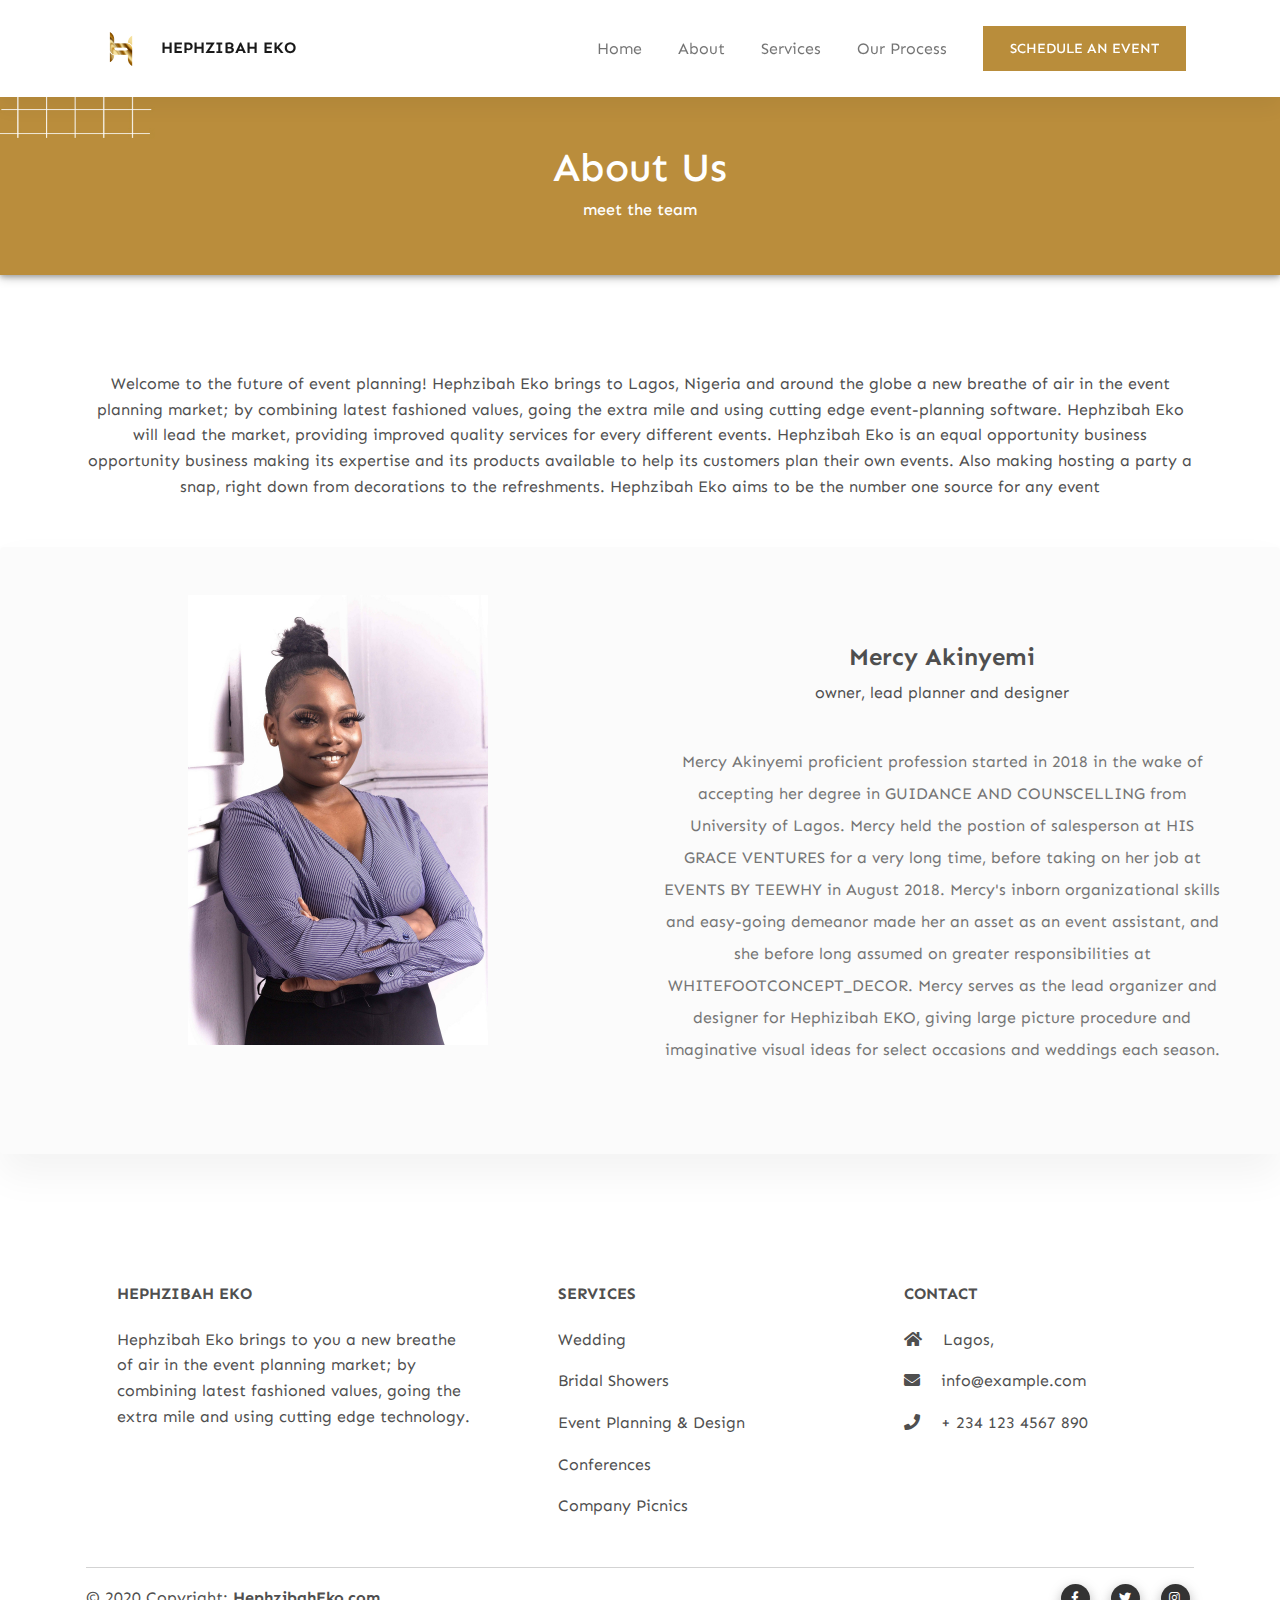
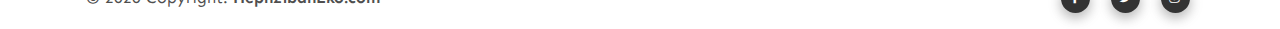
==== about.html @ 24a1e319 "initial commit" ====
<!DOCTYPE html>
<html lang="en">
<head>
    <meta charset="UTF-8" />
    <meta name="viewport" content="width=device-width, initial-scale=1, shrink-to-fit=no" />
    <meta http-equiv="x-ua-compatible" content="ie=edge" />
    <title>About Us | Hephzibah Eko</title>
    <!-- MDB icon -->
    <link rel="icon" href="images/hlogo.png" type="image/x-icon" />
    <!-- Font Awesome -->
    <link rel="stylesheet" href="https://use.fontawesome.com/releases/v5.11.2/css/all.css" />
    <!-- Google Fonts Roboto -->
    <link rel="stylesheet" href="https://fonts.googleapis.com/css2?family=Roboto:wght@300;400;500;700&display=swap">
    <!-- MDB -->
    <link rel="stylesheet" href="css/mdb.min.css">
    <!-- Custom styles -->
    <link rel="stylesheet" type="text/css" href="css/style.css"/>
    
</head>
<body>

	<header>

  		<!-- Navbar -->
  		<nav class="navbar navbar-expand-lg navbar-light bg-white fixed-top">
    		<div class="container">
      			<!-- Navbar brand -->
      			<a class="navbar-brand" href="index.html">
      				<img src="images/hlogo.png" width="70">
        			<strong><img src="" class="" width="">Hephzibah Eko</strong>
        			<!-- <strong>Hephzibah Events</strong> -->
      			</a>
      			
      			<button class="navbar-toggler" type="button" data-toggle="collapse" data-target="#navbarExample01" aria-controls="navbarExample01" aria-expanded="false" aria-label="Toggle navigation">
        			<span class="navbar-toggler-icon"></span>
      			</button>
      			
      			<div class="collapse navbar-collapse" id="navbarExample01">
		            <ul class="navbar-nav ml-auto mb-2 mb-lg-0">
		              	<li class="nav-item active">
		                	<a class="nav-link" aria-current="page" href="index.html">Home</a>
		              	</li>
		              	
		              	<li class="nav-item">
		                	<a class="nav-link" href="about.html">About</a>
		              	</li>
		              	
		              	<li class="nav-item">
		                	<a class="nav-link" href="services.html">Services</a>
		              	</li>

		              	<li class="nav-item">
		                	<a class="nav-link" href="">Our Process</a>
		              	</li>
		            </ul>

		            <ul class="navbar-nav nav-flex-icons">

		              	<li class="nav-item">
		              		<a class="btn btn-dark btn-lg sch m-2" href="book.html" role="button"rel="nofollow" style="box-shadow: none; background-color: rgb(185,141,59);">Schedule an event</a>
		              	</li>

		            </ul>
      			
      			</div>
    		</div>
  		</nav>

  		
  		<!-- Background image -->
  		<div id="bg-intro" class="p-5 bg-image text-center text-white shadow-1-strong" style="background-image: url('images/bg.jpg'); background-repeat: no-repeat; background-size: cover;">

  			<h1 class="mt-5 pt-5">About Us</h1>
  			<h6>meet the team</h6>

  		</div>

	</header>

	
	<main>

        <section>
        	<div class="container my-5">
	          	<p class="text-center pt-5">
	          		Welcome to the future of event planning! Hephzibah Eko brings to Lagos, Nigeria and around the globe a new breathe of air in the event planning market; by combining latest fashioned values, going the extra mile and using cutting edge event-planning software. Hephzibah Eko will lead the market, providing improved quality services for every different events. Hephzibah Eko is an equal opportunity business opportunity business making its expertise and its products available to help its customers plan their own events. Also making hosting a party a snap, right down from decorations to the refreshments. Hephzibah Eko aims to be the number one source for any event
	          	</p>
	        </div>

          	<div class="p-5 text-center bg-light shadow-5 rounded my-5">
            	<div class="row">
            		<div class="col-md-6 gx-5 mb-4">
            			<img src="images/JIA-8.jpg" width="300">
	              		<!-- <div class="bg-image hover-overlay shadow-2-strong" style="height: 400px; ">
	                		<a>
	                  			<div class="mask" style="background-color: rgba(251, 251, 251, 0.15);"></div>
	                		</a>
	              		</div> -->
	            	</div>

		            <div class="col-md-6 gx-5 mb-4">
		              	<h4 class="pt-5"><strong>Mercy Akinyemi</strong></h4>
		              	<p>owner, lead planner and designer</p>
		              	<p class="text-muted pt-4" style="line-height: 2">
		                	Mercy Akinyemi proficient profession started in 2018 in the wake of accepting her degree in GUIDANCE AND COUNSCELLING from University of Lagos. Mercy held the postion of  salesperson at HIS GRACE VENTURES for a very long time, before taking on her job at EVENTS BY TEEWHY in August 2018. Mercy's inborn organizational skills and easy-going demeanor made her an asset as an event assistant, and she before long assumed on greater responsibilities at WHITEFOOTCONCEPT_DECOR. Mercy serves as the lead organizer and designer  for Hephizibah EKO, giving large picture procedure and imaginative visual ideas for select occasions and weddings each season.
		              	</p>
		            </div>
	          	</div>

          	</div>

	    </section>

  	</main>


  	<div class="back-to-top">
		<a onclick="topFunction()" id="myBtn" title="Go to top">
			<i class="fas fa-long-arrow-alt-up"></i>
		</a>
	</div>

  	<footer class="page-footer font-small mdb-color pt-5">

  		<div class="container text-md-left">

		    <div class="row text-md-left mt-3 pb-3">

		      	<div class="col-md-4 col-lg-4 col-xl-4 mx-auto mt-3">
		        	<h6 class="text-uppercase mb-4 font-weight-bold">Hephzibah Eko</h6>
		        	<p>Hephzibah Eko brings to you a new breathe of air in the event planning market; by combining latest fashioned values, going the extra mile and using cutting edge technology.</p>
		      	</div>

		      	<!-- <hr class="w-100 clearfix d-md-none"> -->

		      	<div class="col-md-4 col-lg-3 col-xl-3 mx-auto mt-3">
			        <h6 class="text-uppercase mb-4 font-weight-bold">Services</h6>
			        
			        <p><a href="#!" style="color: #4f4f4f;">Wedding</a></p>

			        <p><a href="#!" style="color: #4f4f4f;">Bridal Showers</a></p>

			        <p><a href="#!" style="color: #4f4f4f;">Event Planning & Design</a></p>

			        <p><a href="#!" style="color: #4f4f4f;">Conferences</a></p>

			        <p><a href="#!" style="color: #4f4f4f;">Company Picnics</a></p>
			        
		      	</div>

		      	<!-- <hr class="w-100 clearfix d-md-none"> -->

		      	<div class="col-md-4 col-lg-3 col-xl-3 mx-auto mt-3">
			        <h6 class="text-uppercase mb-4 font-weight-bold">Contact</h6>
			        
			        <p><i class="fas fa-home mr-3"></i> Lagos, <i class="nigeria flag"></i></p>
			        
			        <p><i class="fas fa-envelope mr-3"></i> info@example.com</p>
			        
			        <p><i class="fas fa-phone mr-3"></i> + 234 123 4567 890</p>
		      	
		      	</div>

		    </div>

    		<hr>

		    <div class="row d-flex align-items-center">

		      	<div class="col-md-7 col-lg-8">

		        	<p class="text-center text-md-left">© 2020 Copyright:
		          		<a href="https://mdbootstrap.com/">
		            		<strong style="color: #4f4f4f;"> HephzibahEko.com</strong>
		          		</a>
		        	</p>

		      	</div>

		      	<div class="col-md-5 col-lg-4 ml-lg-0">

			        <div class="text-center text-md-right">
			          	<ul class="list-unstyled list-inline">
			            	<li class="list-inline-item">
			              		<button class="btn-floating btn-sm  mx-1"  style="">
			                		<i class="fab fa-facebook-f"></i>
			              		</button>
			            	</li>
			            	
			            	<li class="list-inline-item">
			              		<button class="btn-floating btn-sm mx-1">
			                		<i class="fab fa-twitter"></i>
			              		</button>
			            	</li>
			            	
			            	<li class="list-inline-item">
			              		<button class="btn-floating btn-sm mx-1">
			                		<i class="fab fa-instagram"></i>
			              		</button>
			            	</li>
			          	</ul>
			        </div>

		      	</div>

		    </div>

		 </div>

	</footer>

    
    <script type="text/javascript" src="js/jquery-3.4.1.min.js"></script>
  	<!-- Bootstrap tooltips -->
  	<script type="text/javascript" src="js/popper.min.js"></script>
    <!-- MDB -->
  	<script type="text/javascript" src="js/mdb.min.js"></script>
  	<!-- Custom scripts -->
  	<script type="text/javascript" src="js/script.js"></script>

  	<script type="text/javascript">
    	// Animations initialization
    	new WOW().init();
  	</script>

</body>
</html>
---- css/style.css ----
@import url("https://fonts.googleapis.com/css?family=Roboto:300,400,500,700|Sarabun:400,500,600,700,800|Sen:400,700&display=swap");

body, html {
    font-family: "Sen",sans-serif;
}

.nav-item {
    margin-left: 20px;
}

.navbar-brand {
    font-size: 16px;
    text-transform: uppercase;
}

/* Default height for small devices */
#intro {
    height: 400px;
    /* Margin to fix overlapping fixed navbar */
    margin-top: 58px;
}

.welcome-section {
    margin-left: 50px;
}

.space::before {
    position: absolute;
    content: "";
    width: 50px;
    height: 2px;
    background: #fff;
    top: 0;
    left: 0px;
    top: 50%;
    transform: translateY(-50%);
    box-sizing: border-box;
}

.space {
    font-size: 18px;
    font-weight: normal;
    margin-bottom: 35px;
    text-transform: uppercase;
    color: #fff;
    display: inline-block;
    position: relative;
    padding-left: 80px;
    letter-spacing: 0.05em;
}

.sch {
    border-radius: 0px;
    margin: 0px;
}

.btn-floating {
    background-color: #333333;
    border: none;
    color: #fff;
    box-shadow: 0 5px 11px 0 rgba(0,0,0,0.18),0 4px 15px 0 rgba(0,0,0,0.15);
}

.page-footer {
    margin-top: 50px;
}

/* GO TO TOP */
#myBtn {
    display: none;
    position: fixed;
    bottom: 30px;
    right: 10px;
    z-index: 99;
    font-size: 18px;
    border: none;
    outline: none;
    color: #fff;
    cursor: pointer;
    background-color: rgb(185,141,59);
    padding: 10px 20px 10px 20px;
}

#myBtn:hover {
    background-color: #333333;
    color: #fff;
}


/* Height for devices larger than 576px */
@media (min-width: 576px) {
    #intro {
        height: 600px;
    }

}

/* Mobile screen */
@media only screen and (max-width:768px) {
    .nav-item {
        margin-left: 0px;
    }

    #intro {
        height: 500px;
    }

    .welcome-section {
        margin-left: 20px;
        padding-right: 40px;
    }

    .welcome-text {
        font-size: 40px;
    }

    .page-footer {
        margin-top: 50px;
    }

}
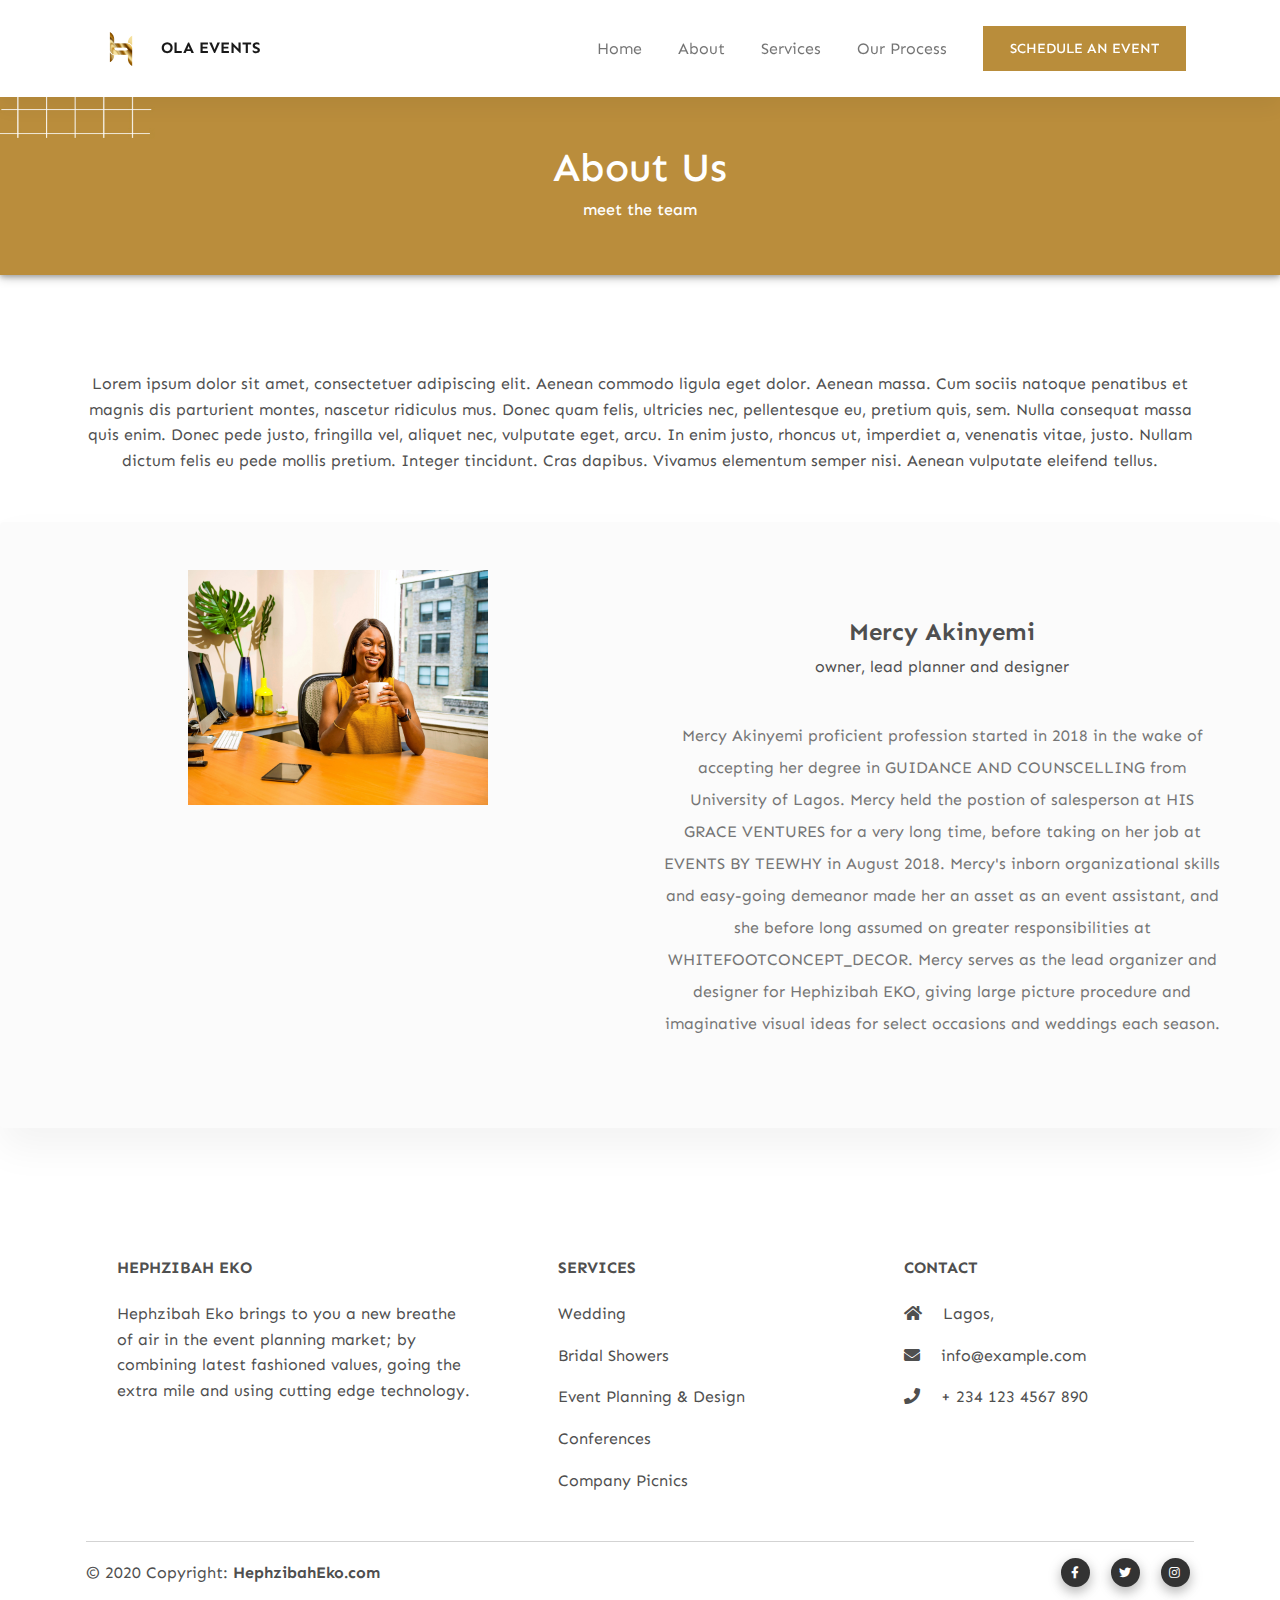
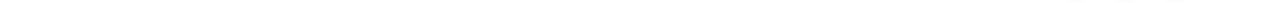
==== commit aa9ae140: "just" ====
--- a/about.html
+++ b/about.html
@@ -4,7 +4,7 @@
     <meta charset="UTF-8" />
     <meta name="viewport" content="width=device-width, initial-scale=1, shrink-to-fit=no" />
     <meta http-equiv="x-ua-compatible" content="ie=edge" />
-    <title>About Us | Hephzibah Eko</title>
+    <title>About Us | Ola Events</title>
     <!-- MDB icon -->
     <link rel="icon" href="images/hlogo.png" type="image/x-icon" />
     <!-- Font Awesome -->
@@ -27,7 +27,7 @@
       			<!-- Navbar brand -->
       			<a class="navbar-brand" href="index.html">
       				<img src="images/hlogo.png" width="70">
-        			<strong><img src="" class="" width="">Hephzibah Eko</strong>
+        			<strong><img src="" class="" width="">Ola Events</strong>
         			<!-- <strong>Hephzibah Events</strong> -->
       			</a>
       			
@@ -83,14 +83,14 @@
         <section>
         	<div class="container my-5">
 	          	<p class="text-center pt-5">
-	          		Welcome to the future of event planning! Hephzibah Eko brings to Lagos, Nigeria and around the globe a new breathe of air in the event planning market; by combining latest fashioned values, going the extra mile and using cutting edge event-planning software. Hephzibah Eko will lead the market, providing improved quality services for every different events. Hephzibah Eko is an equal opportunity business opportunity business making its expertise and its products available to help its customers plan their own events. Also making hosting a party a snap, right down from decorations to the refreshments. Hephzibah Eko aims to be the number one source for any event
+	          		Lorem ipsum dolor sit amet, consectetuer adipiscing elit. Aenean commodo ligula eget dolor. Aenean massa. Cum sociis natoque penatibus et magnis dis parturient montes, nascetur ridiculus mus. Donec quam felis, ultricies nec, pellentesque eu, pretium quis, sem. Nulla consequat massa quis enim. Donec pede justo, fringilla vel, aliquet nec, vulputate eget, arcu. In enim justo, rhoncus ut, imperdiet a, venenatis vitae, justo. Nullam dictum felis eu pede mollis pretium. Integer tincidunt. Cras dapibus. Vivamus elementum semper nisi. Aenean vulputate eleifend tellus. 
 	          	</p>
 	        </div>
 
           	<div class="p-5 text-center bg-light shadow-5 rounded my-5">
             	<div class="row">
             		<div class="col-md-6 gx-5 mb-4">
-            			<img src="images/JIA-8.jpg" width="300">
+            			<img src="images/woman.jpg" width="300">
 	              		<!-- <div class="bg-image hover-overlay shadow-2-strong" style="height: 400px; ">
 	                		<a>
 	                  			<div class="mask" style="background-color: rgba(251, 251, 251, 0.15);"></div>
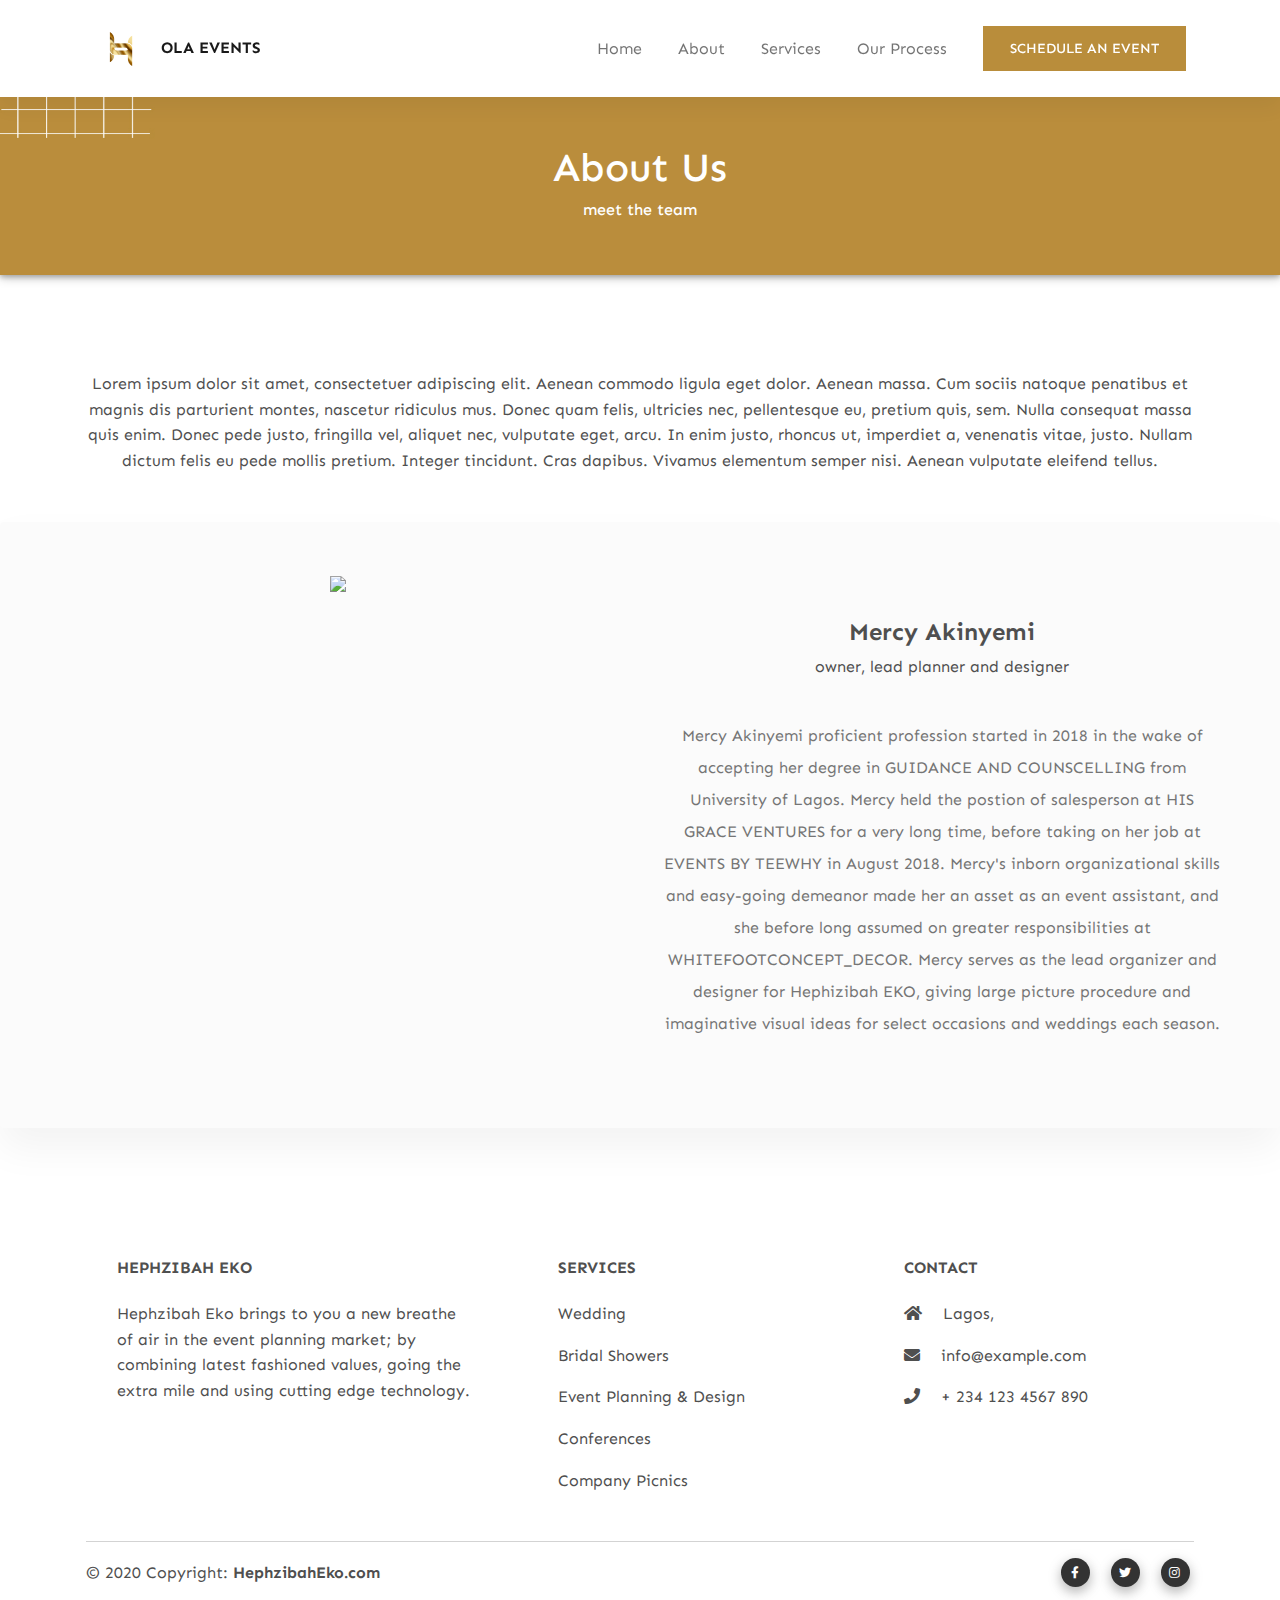
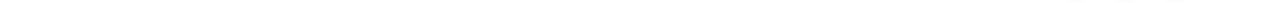
==== commit b766dbe8: "yes" ====
--- a/about.html
+++ b/about.html
@@ -90,7 +90,7 @@
           	<div class="p-5 text-center bg-light shadow-5 rounded my-5">
             	<div class="row">
             		<div class="col-md-6 gx-5 mb-4">
-            			<img src="images/woman.jpg" width="300">
+            			<img src="images/woman1.jpg" width="300">
 	              		<!-- <div class="bg-image hover-overlay shadow-2-strong" style="height: 400px; ">
 	                		<a>
 	                  			<div class="mask" style="background-color: rgba(251, 251, 251, 0.15);"></div>
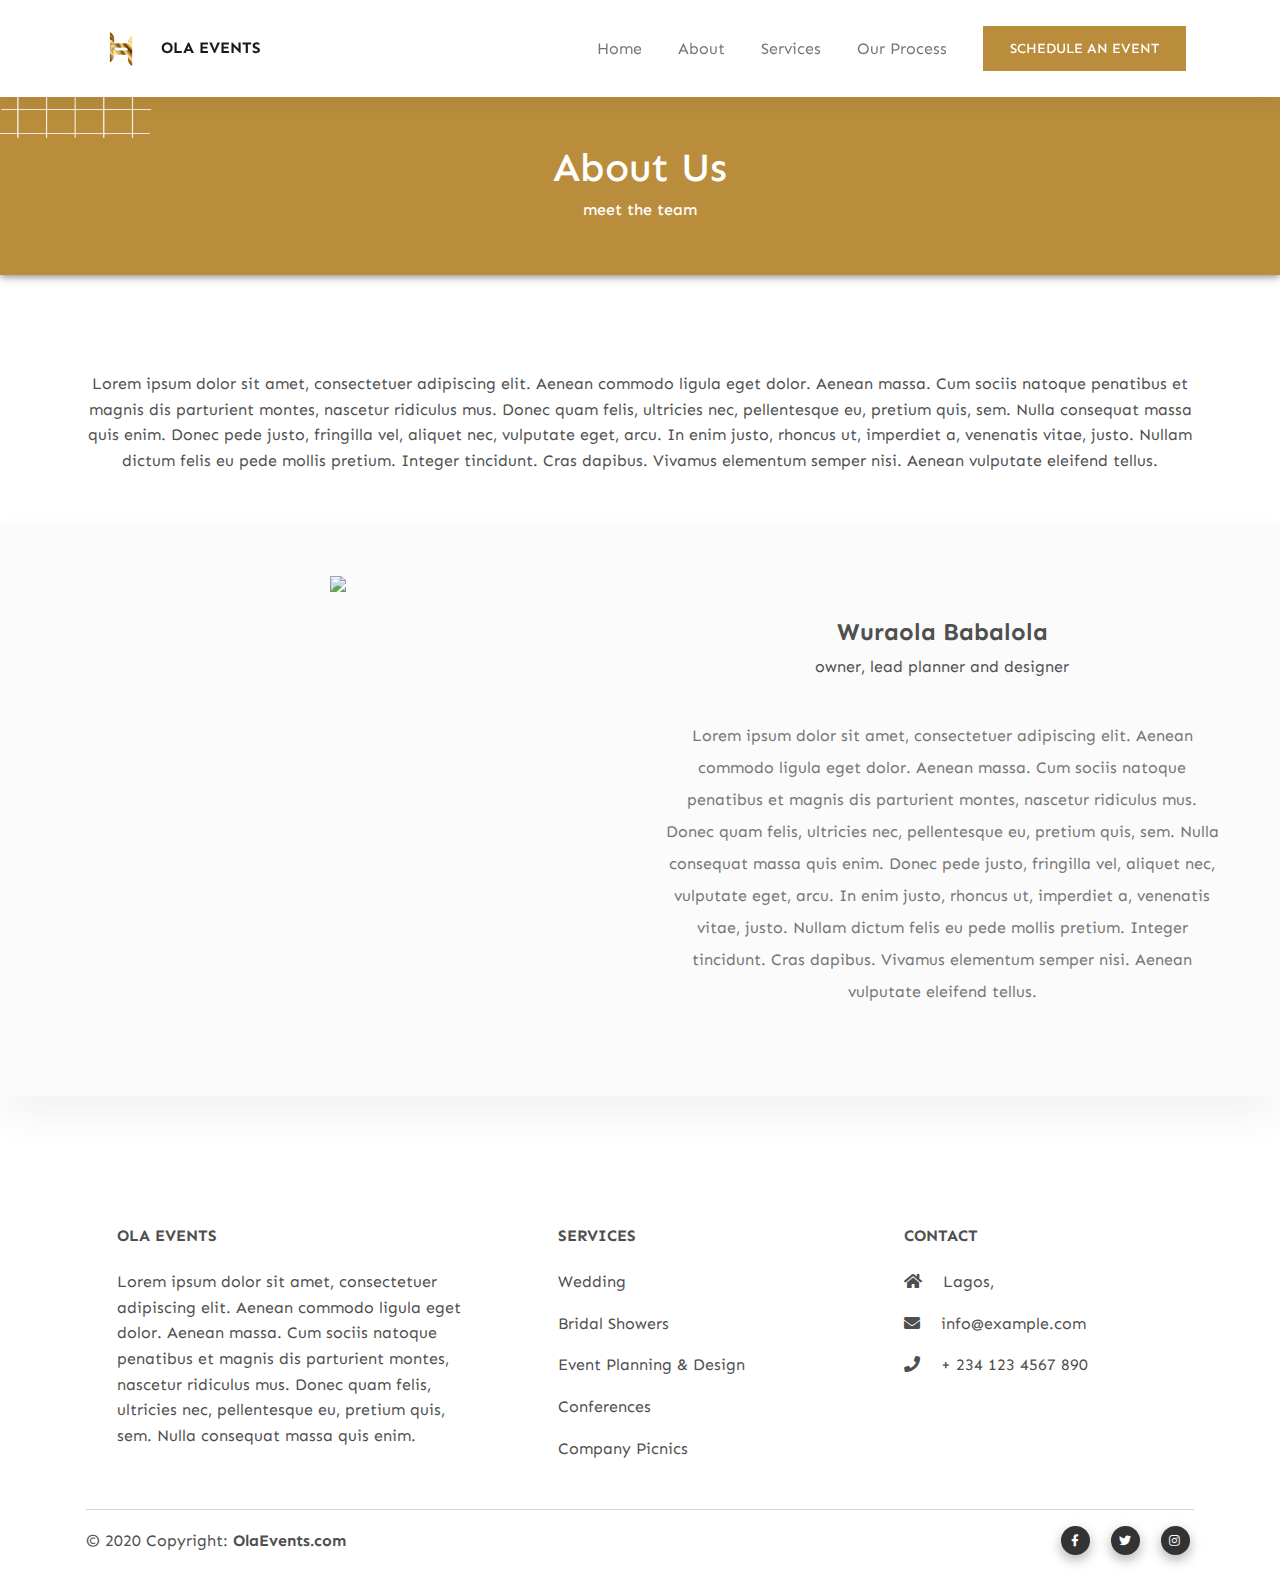
==== commit d68b19b5: "Update about.html" ====
--- a/about.html
+++ b/about.html
@@ -99,10 +99,10 @@
 	            	</div>
 
 		            <div class="col-md-6 gx-5 mb-4">
-		              	<h4 class="pt-5"><strong>Mercy Akinyemi</strong></h4>
+		              	<h4 class="pt-5"><strong>Wuraola Babalola</strong></h4>
 		              	<p>owner, lead planner and designer</p>
 		              	<p class="text-muted pt-4" style="line-height: 2">
-		                	Mercy Akinyemi proficient profession started in 2018 in the wake of accepting her degree in GUIDANCE AND COUNSCELLING from University of Lagos. Mercy held the postion of  salesperson at HIS GRACE VENTURES for a very long time, before taking on her job at EVENTS BY TEEWHY in August 2018. Mercy's inborn organizational skills and easy-going demeanor made her an asset as an event assistant, and she before long assumed on greater responsibilities at WHITEFOOTCONCEPT_DECOR. Mercy serves as the lead organizer and designer  for Hephizibah EKO, giving large picture procedure and imaginative visual ideas for select occasions and weddings each season.
+		                	Lorem ipsum dolor sit amet, consectetuer adipiscing elit. Aenean commodo ligula eget dolor. Aenean massa. Cum sociis natoque penatibus et magnis dis parturient montes, nascetur ridiculus mus. Donec quam felis, ultricies nec, pellentesque eu, pretium quis, sem. Nulla consequat massa quis enim. Donec pede justo, fringilla vel, aliquet nec, vulputate eget, arcu. In enim justo, rhoncus ut, imperdiet a, venenatis vitae, justo. Nullam dictum felis eu pede mollis pretium. Integer tincidunt. Cras dapibus. Vivamus elementum semper nisi. Aenean vulputate eleifend tellus. 
 		              	</p>
 		            </div>
 	          	</div>
@@ -127,8 +127,8 @@
 		    <div class="row text-md-left mt-3 pb-3">
 
 		      	<div class="col-md-4 col-lg-4 col-xl-4 mx-auto mt-3">
-		        	<h6 class="text-uppercase mb-4 font-weight-bold">Hephzibah Eko</h6>
-		        	<p>Hephzibah Eko brings to you a new breathe of air in the event planning market; by combining latest fashioned values, going the extra mile and using cutting edge technology.</p>
+		        	<h6 class="text-uppercase mb-4 font-weight-bold">Ola Events</h6>
+		        	<p>Lorem ipsum dolor sit amet, consectetuer adipiscing elit. Aenean commodo ligula eget dolor. Aenean massa. Cum sociis natoque penatibus et magnis dis parturient montes, nascetur ridiculus mus. Donec quam felis, ultricies nec, pellentesque eu, pretium quis, sem. Nulla consequat massa quis enim.  </p>
 		      	</div>
 
 		      	<!-- <hr class="w-100 clearfix d-md-none"> -->
@@ -171,7 +171,7 @@
 
 		        	<p class="text-center text-md-left">© 2020 Copyright:
 		          		<a href="https://mdbootstrap.com/">
-		            		<strong style="color: #4f4f4f;"> HephzibahEko.com</strong>
+		            		<strong style="color: #4f4f4f;"> OlaEvents.com</strong>
 		          		</a>
 		        	</p>
 
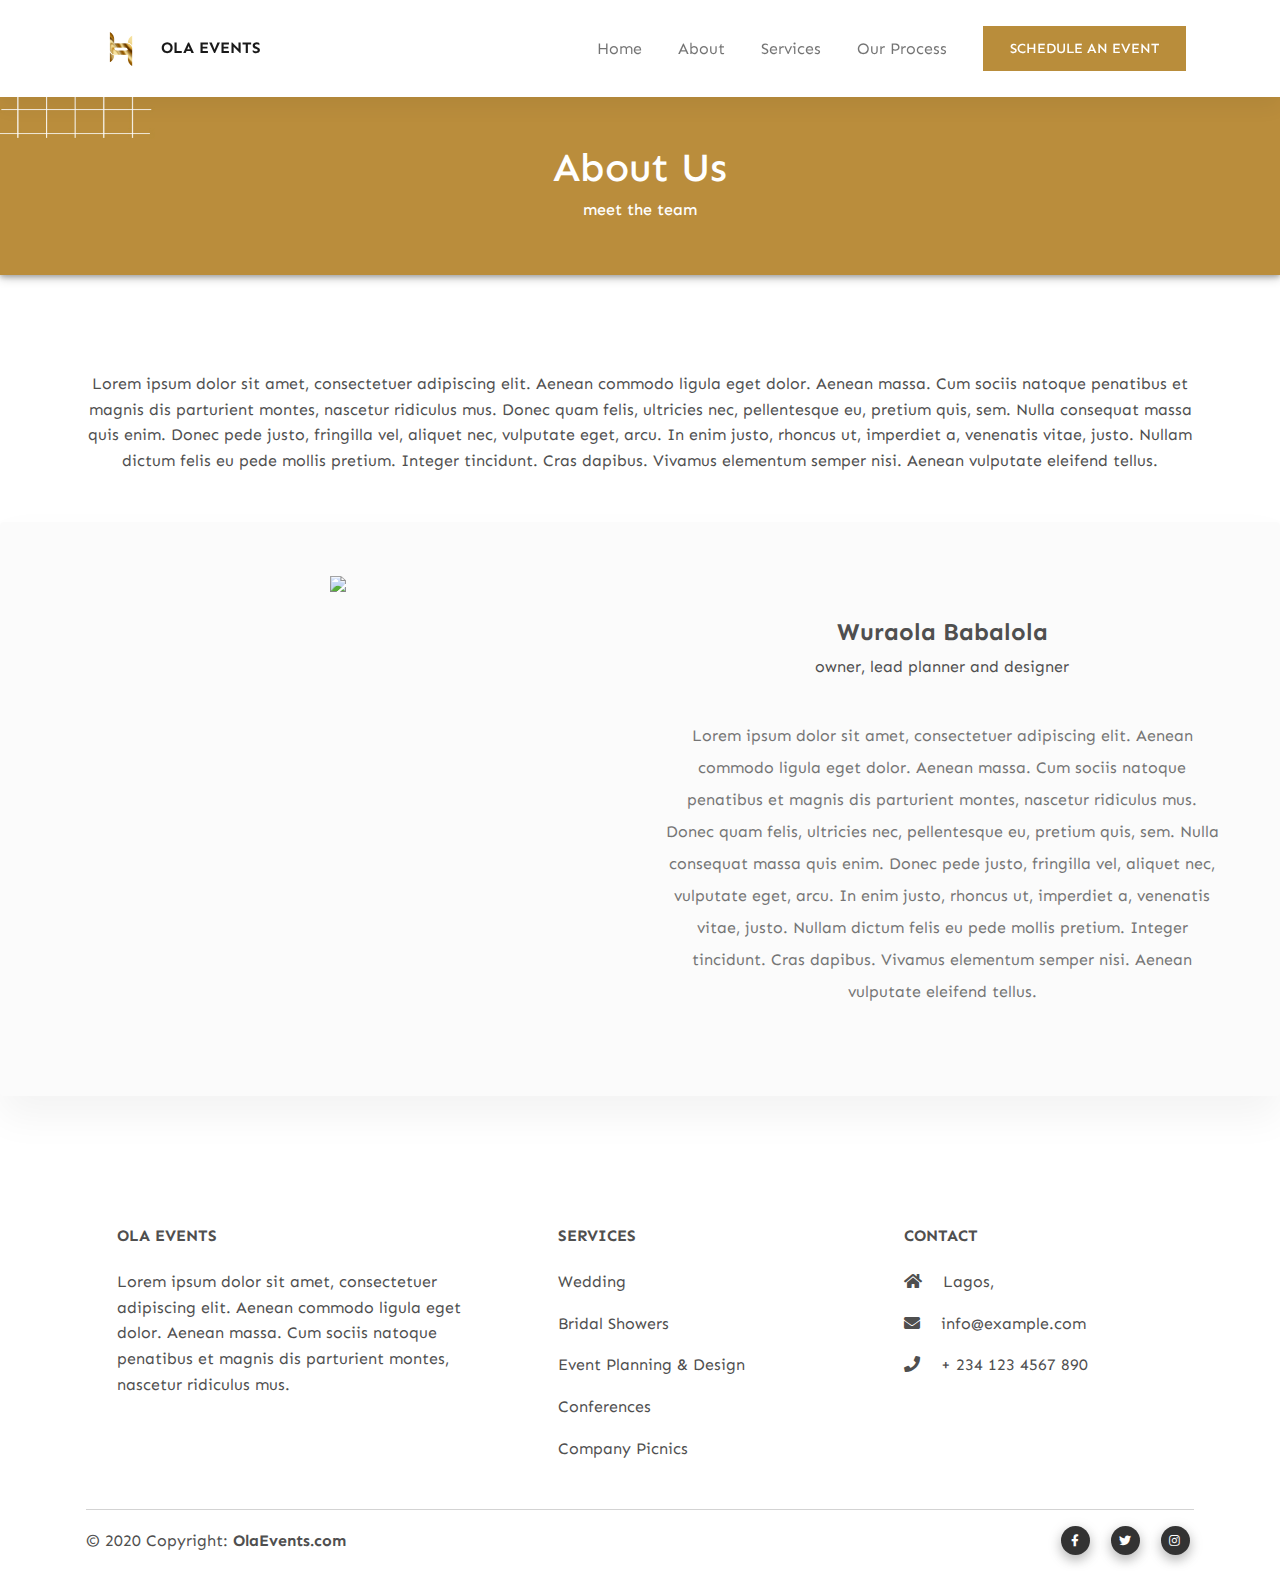
==== commit 2cf70302: "wtev" ====
--- a/about.html
+++ b/about.html
@@ -128,7 +128,7 @@
 
 		      	<div class="col-md-4 col-lg-4 col-xl-4 mx-auto mt-3">
 		        	<h6 class="text-uppercase mb-4 font-weight-bold">Ola Events</h6>
-		        	<p>Lorem ipsum dolor sit amet, consectetuer adipiscing elit. Aenean commodo ligula eget dolor. Aenean massa. Cum sociis natoque penatibus et magnis dis parturient montes, nascetur ridiculus mus. Donec quam felis, ultricies nec, pellentesque eu, pretium quis, sem. Nulla consequat massa quis enim.  </p>
+		        	<p>Lorem ipsum dolor sit amet, consectetuer adipiscing elit. Aenean commodo ligula eget dolor. Aenean massa. Cum sociis natoque penatibus et magnis dis parturient montes, nascetur ridiculus mus.</p>
 		      	</div>
 
 		      	<!-- <hr class="w-100 clearfix d-md-none"> -->
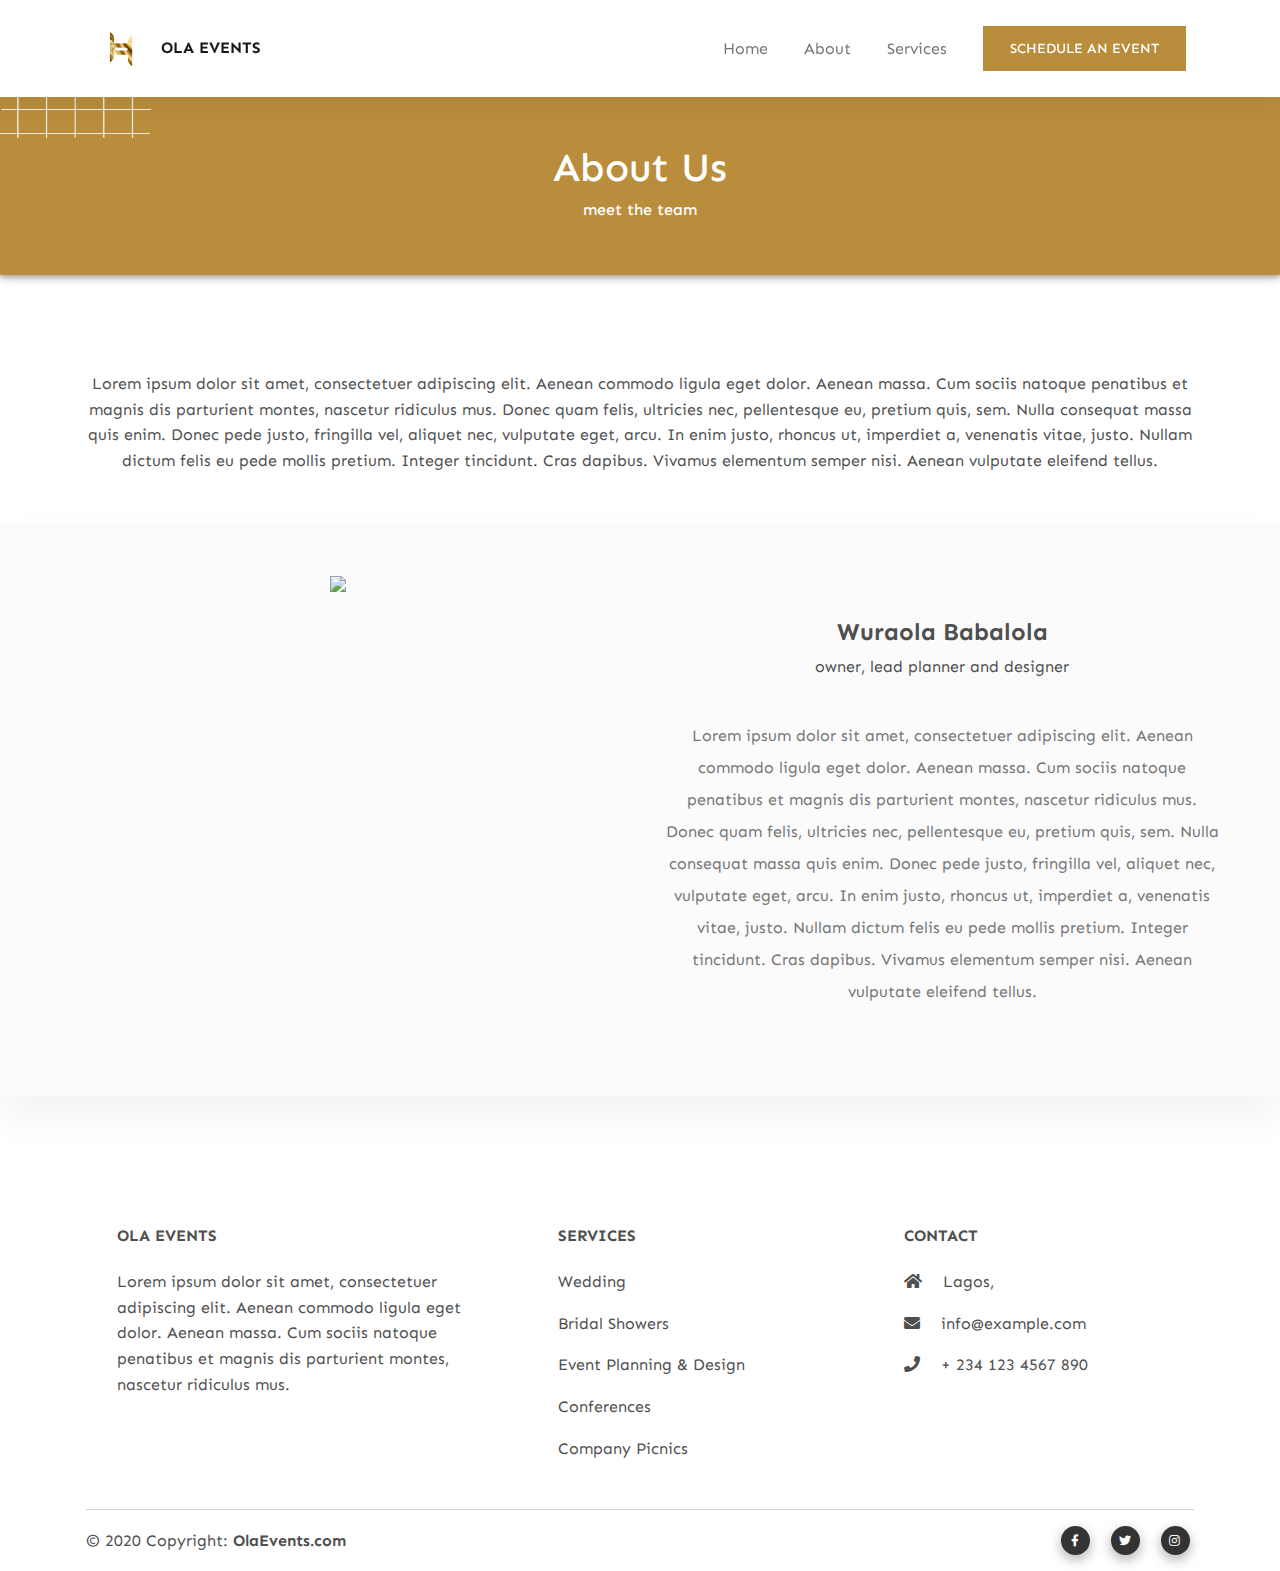
==== commit 98111553: "ehn" ====
--- a/about.html
+++ b/about.html
@@ -47,10 +47,6 @@
 		              	
 		              	<li class="nav-item">
 		                	<a class="nav-link" href="services.html">Services</a>
-		              	</li>
-
-		              	<li class="nav-item">
-		                	<a class="nav-link" href="">Our Process</a>
 		              	</li>
 		            </ul>
 
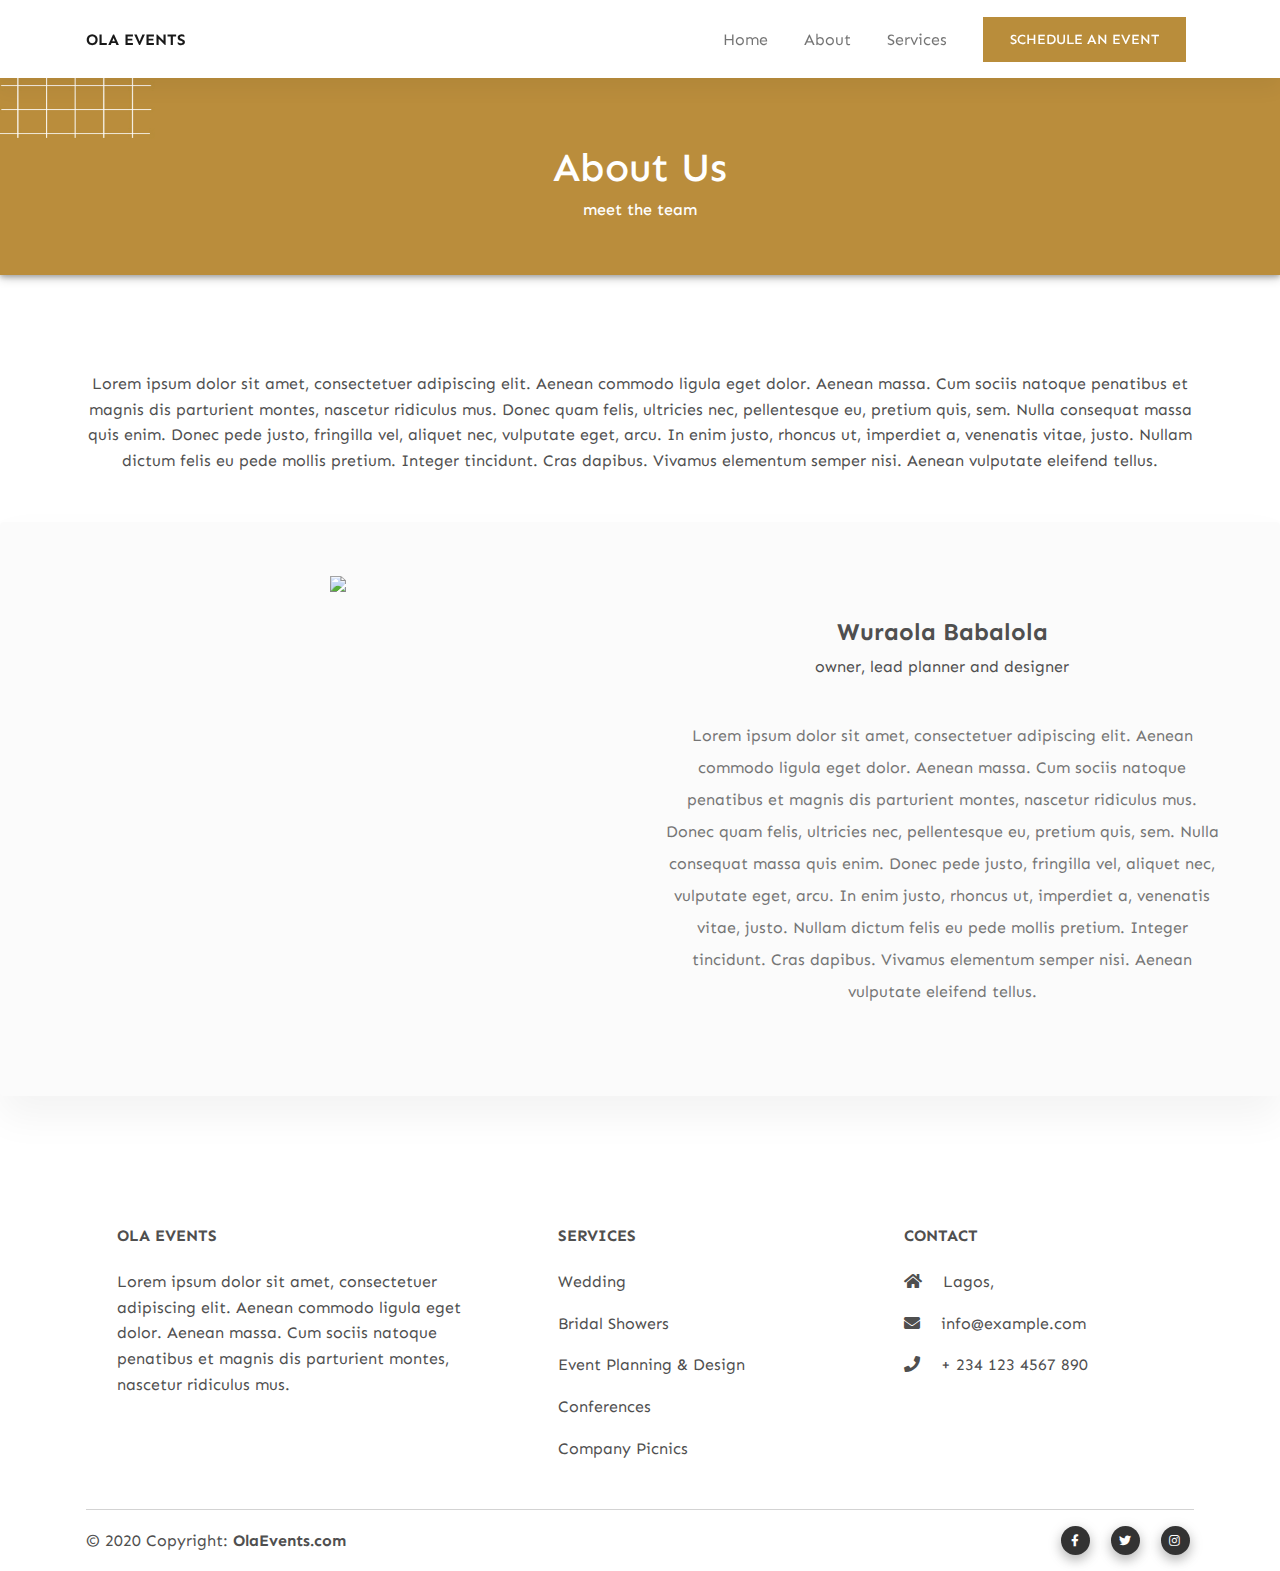
==== commit 67f22f92: "initial commit" ====
--- a/about.html
+++ b/about.html
@@ -6,7 +6,7 @@
     <meta http-equiv="x-ua-compatible" content="ie=edge" />
     <title>About Us | Ola Events</title>
     <!-- MDB icon -->
-    <link rel="icon" href="images/hlogo.png" type="image/x-icon" />
+    <link rel="icon"  type="image/x-icon" />
     <!-- Font Awesome -->
     <link rel="stylesheet" href="https://use.fontawesome.com/releases/v5.11.2/css/all.css" />
     <!-- Google Fonts Roboto -->
@@ -26,7 +26,7 @@
     		<div class="container">
       			<!-- Navbar brand -->
       			<a class="navbar-brand" href="index.html">
-      				<img src="images/hlogo.png" width="70">
+      				
         			<strong><img src="" class="" width="">Ola Events</strong>
         			<!-- <strong>Hephzibah Events</strong> -->
       			</a>
